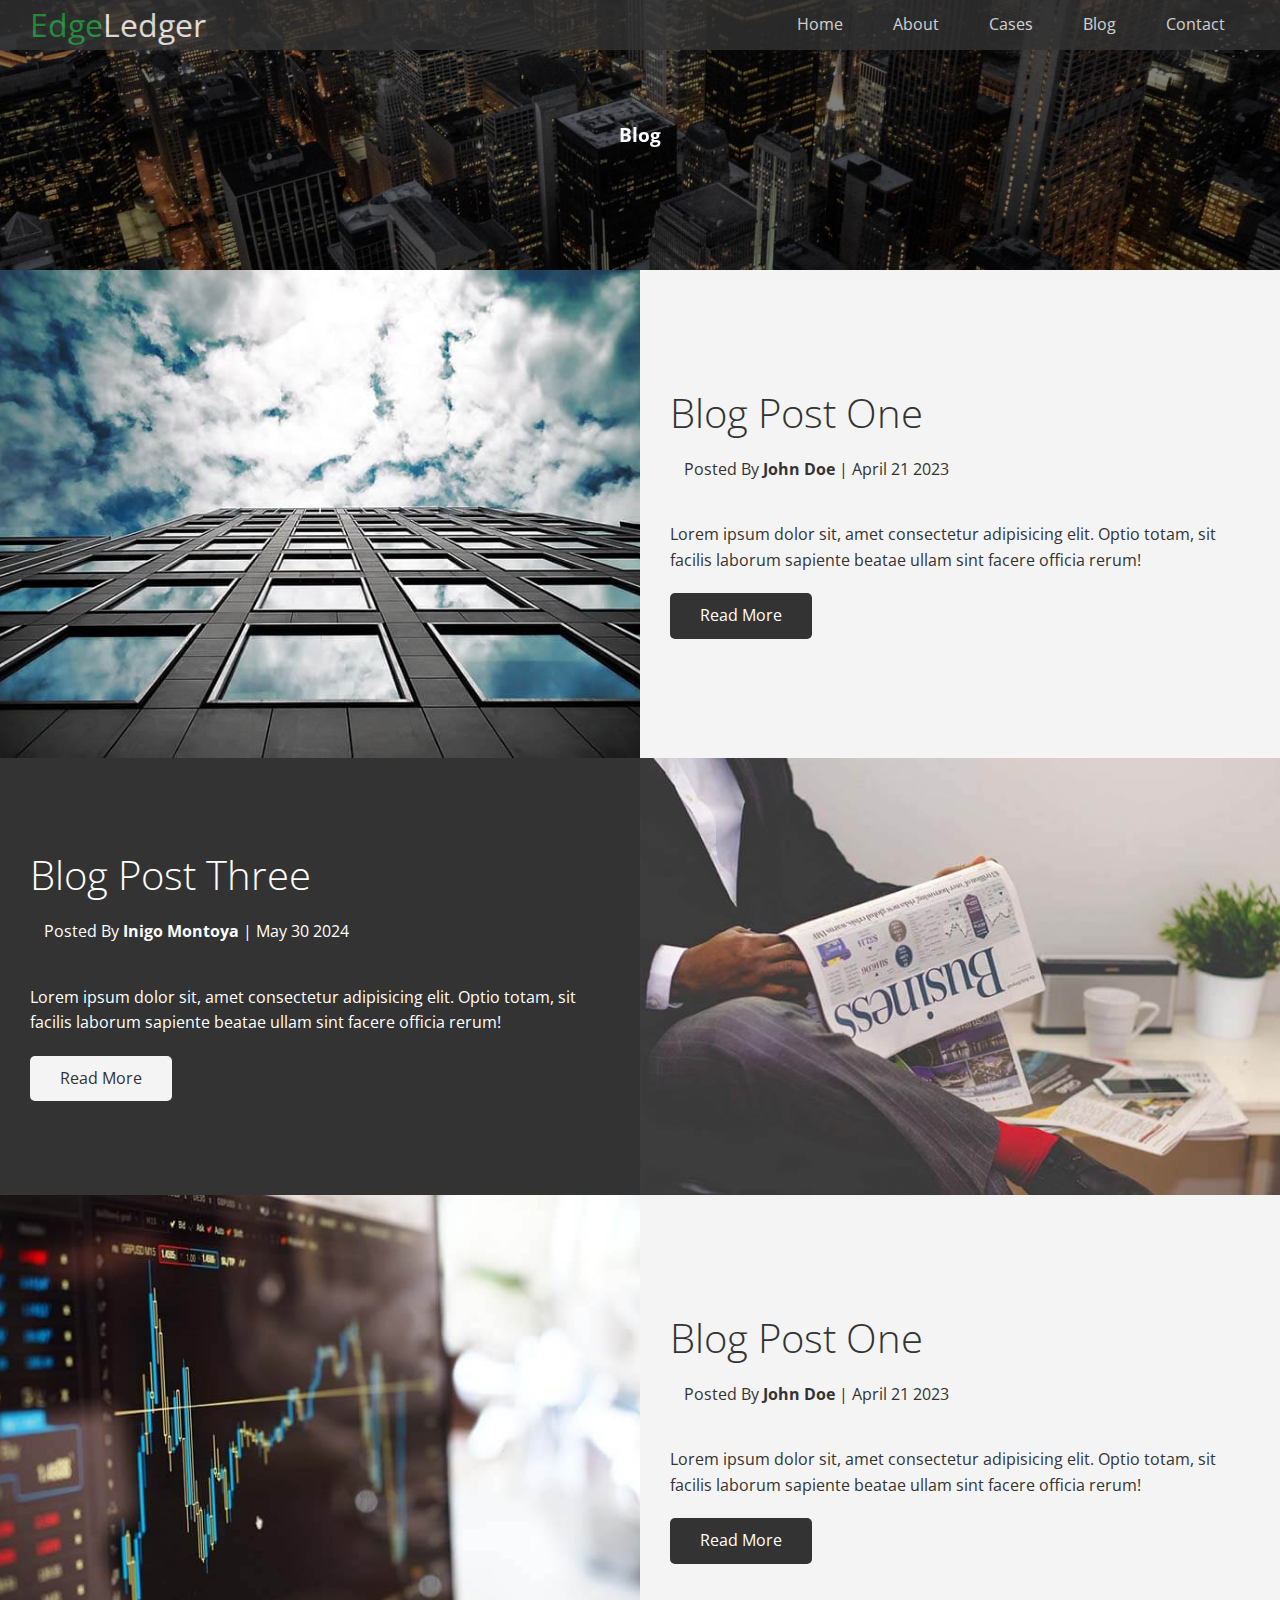
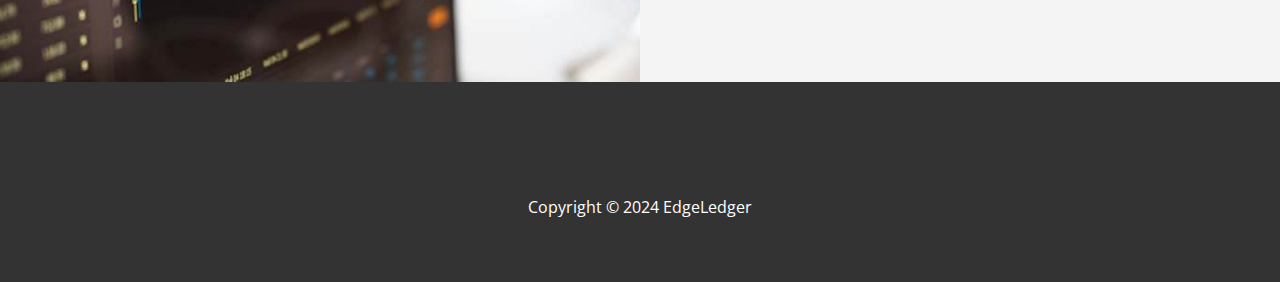
==== blog.html @ 83b9be52 "completed blog section" ====
<!DOCTYPE html>
<html lang="en">
<head>
    <meta charset="UTF-8">
    <meta name="viewport" content="width=device-width, initial-scale=1.0">
    <title>Welcome to EdgeLedger</title>
    <link rel="stylesheet" href="/css/styles.css">
    <link rel="stylesheet" href="/css/utilities.css">
    <link rel="stylesheet" href="https://cdnjs.cloudflare.com/ajax/libs/font-awesome/4.7.0/css/font-awesome.min.css">
</head>
<body>
    <header class="hero blog">
        <div class="navbar">
            <div id="navbar">
                <h1 class="logo">
                    <span class="text-primary">Edge</span>Ledger
                </h1>
            </div>
            <nav>
                <ul class="nav-link">
                    <li><a href="index.html">Home</a></li>
                    <li><a href="index.html#about">About</a></li>
                    <li><a href="index.html#cases">Cases</a></li>
                    <li><a href="index.html#blogs">Blog</a></li>
                    <li><a href="idex.html#contact">Contact</a></li>
                </ul>
            </nav>
        </div>

        <div class="content">
            <h3>Blog</h3>
            
        </div>
    </header>

    <main>
        <article class="solutions flex-columns">
            <div class="row">
                <div class="columns">
                    <div class="column-1">
                        <img src="images/blog/blog1.jpg" alt="">
                    </div>
                </div>
                <div class="columns">
                    <div class="column-2 bg-light">
                        <h2>Blog Post One</h2>
                        <p class="meta">
                            <i class="fas fa-user"></i>
                             Posted By <strong>John Doe</strong> | April 21 2023
                        </p>
                        <p>
                          Lorem ipsum dolor sit, amet consectetur 
                          adipisicing elit. Optio totam, sit facilis 
                          laborum sapiente beatae ullam sint facere officia rerum!
                        </p>
                        <a href="post.html" class="btn btn-dark">
                            <i class="fas fa-chevron"></i>
                            Read More
                        </a>
                    </div>
                </div>
            </div>
        </article>
        <article class="solutions flex-columns">
            <div class="row row-reverse">
                <div class="columns">
                    <div class="column-1">
                        <img src="images/blog/blog2.jpg" alt="">
                    </div>
                </div>
                <div class="columns">
                    <div class="column-2 bg-dark">
                        <h2>Blog Post Three</h2>
                        <p class="meta">
                            <i class="fas fa-user"></i>
                             Posted By <strong>Inigo Montoya</strong> | May 30 2024
                        </p>
                        <p>
                          Lorem ipsum dolor sit, amet consectetur 
                          adipisicing elit. Optio totam, sit facilis 
                          laborum sapiente beatae ullam sint facere officia rerum!
                        </p>
                        <a href="post.html" class="btn btn-light">
                            <i class="fas fa-chevron"></i>
                            Read More
                        </a>
                    </div>
                </div>
            </div>
        </article>
        <article class="solutions flex-columns">
            <div class="row">
                <div class="columns">
                    <div class="column-1">
                        <img src="images/blog/blog3.jpg" alt="">
                    </div>
                </div>
                <div class="columns">
                    <div class="column-2 bg-light">
                        <h2>Blog Post One</h2>
                        <p class="meta">
                            <i class="fas fa-user"></i>
                             Posted By <strong>John Doe</strong> | April 21 2023
                        </p>
                        <p>
                          Lorem ipsum dolor sit, amet consectetur 
                          adipisicing elit. Optio totam, sit facilis 
                          laborum sapiente beatae ullam sint facere officia rerum!
                        </p>
                        <a href="post.html" class="btn btn-dark">
                            <i class="fas fa-chevron"></i>
                            Read More
                        </a>
                    </div>
                </div>
            </div>
        </article>
    </main>
    <footer class="footer bg-dark">
        <div class="social">
            <a href=""><i class="fab fa-facebook fa-2x"></i></a>
            <a href=""><i class="fab fa-tweeter  fa-2x"></i></a>
            <a href=""><i class="fa fab-linkedin  fa-2x"></i></a>
            <a href=""><i class="fa fab-instagram  fa-2x"></i></a>
        </div>
        <p>Copyright &copy; 2024 EdgeLedger</p>
    </footer>
</body>
</html>
---- css/styles.css ----
@import url('https://fonts.googleapis.com/css2?family=Open+Sans:ital,wght@0,300..800;1,300..800&display=swap');

* {
    box-sizing: border-box;
    margin: 0;
    padding: 0;
}

body {
    font-family: 'open sans', sans-serif;
    background-color: #fff;
    color: #333;
    line-height: 1.6;
}

ul {
    list-style: none;
}

a {
    color: #333;
    text-decoration: none;
}

h1, h2 {
    font-weight: 300;
    line-height: 1.2;
}

p {
    margin: 10px 0;
}

img {
    width: 100%;
}

/* navbar */
.navbar {
    display: flex;
    align-items: center;
    justify-content: space-between;
    background-color: #333;
    color: #fff;
    opacity: 0.8;
    width: 100%;
    height: 50px;
    position: fixed;
    top: 0px;
    padding: 0 30px;
}

.navbar a {
    color: #fff;
    padding: 10px 20px;
    margin: 0 5px;
}

.navbar a:hover{
    border-bottom: #28a745 2px solid;
}

.navbar ul {
    display: flex;
}

.navbar .logo {
    font-weight: 400;
}

/* header */
.hero {
    background: url('../images/home/showcase.jpg') no-repeat center center/cover;
    height: 100vh;
    position: relative;
    color: #fff;
}

.hero .content {
    display: flex;
    flex-direction: column;
    align-items: center;
    justify-content: center;
    text-align: center;
    height: 100%;
    padding: 0 20px;
}

.hero .content h1 {
    font-size: 55px;
}

.hero .content p {
    font-size: 23px;
    max-width: 600px;
    margin: 20px 0 30px;
}

.hero::before {
    content: "";
    position: absolute;
    top: 0;
    left: 0;
    width: 100%;
    height: 100%;
    background: rgba(0,0,0,.5)
}
.hero * {
    z-index: 2;
}

.hero.blog {
    background-image: url('../images/home/blog.jpg') no-repeat center center/cover;
    height: 30vh;
}

.icons {
    padding: 30px;
}

.icons h3 {
    font-weight: bold;
    margin-bottom: 15px;
}

.icons i {
    background-color: #28a745;
    border-radius: 50%;
    padding: 1rem;
    color: #fff;
    margin-bottom: 15px;
}

.column img:hover {
    opacity: 0.6;
}

/* blogs section */
.blogs {
    padding: 5px 0 30px;
}

/* team section */


.team .column img {
    width: 20rem;
    border-radius: 50%;
}

/* contact */
.callback-form {
    width: 100%;
    padding: 20px 0;
}

.callback-form label {
    display: block;
    margin-bottom: 5px;
}

.callback-form .form-control {
    margin-bottom: 15px;
}

.callback-form input {
    width: 100%;
    padding: 4px;
    height: 40px;
    border: #f5f5f5 1px solid;
}

.callback-form input:focus {
    outline-color: #28a745;
}
.callback-form .btn {
    padding: 12px 0;
    margin-top: 20px;
}

/* post */

.post{
    padding: 50px 30px;
}

.post h2 {
    font-size: 40px;
    margin-bottom: 20px;
    padding-bottom: 10px;
    border-bottom: #ccc solid 1px;
}

.post .meta {
    margin-bottom: 30px;
}

.post img {
    width: 300px;
    border-radius: 50%;
    display: block;
    margin: 0 auto 30px;
}
/* footer */
.footer {
    display: flex;
    flex-direction: column;
    align-items: center;
    justify-content: center;
    align-items: center;
    height: 200px;
}

.footer a {
    color: #fff;
}

.footer a:hover {
    color: #28a745;
}

.footer .social > * {
    margin-right: 30px;
}
---- css/utilities.css ----
.text-primary {
    color: #28a745;
}

.text-secondary {
    color: #0284d0;
}

.btn {
    cursor: pointer;
    display: inline-block;
    padding: 10px 30px;
    background: #28a745;
    color: #fff;
    border: none;
    border-radius: 5px;
}

.btn:hover {
    opacity: 0.9;
}

.btn-primary, .bg-primary{
    background: #28a745;
    color: #fff;
}

.btn-secondary, .bg-secondary{
    background: #0284d0;
    color: #fff;
}

.btn-dark, .bg-dark{
    background: #333;
    color: #fff;
}

.btn-light, .bg-light{
    background-color: #f4f4f4;
    color: #333;
}

.btn-outline {
    background: none;
    border: 1px solid #fff;
}

/* flex items */
.flex-items {
    display: flex;
    align-items: center;
    justify-content: center;
    text-align: center;
    height: 100%;
}

.flex-items > div {
    padding: 20px;
}

.flex-columns .row{
    display: flex;
    flex-wrap: wrap;
    width: 100%;
}

.flex-columns .columns {
    display: flex;
    flex-direction: column;
    flex-basis: 100%;
    flex: 1;
}

.flex-columns .columns .column-1,
.flex-columns .columns .column-2{
    height: 100%;
}

.flex-columns img{
    width: 100%;
    height: 100%;
    object-fit: cover;
}

.flex-columns .column-2 {
    display: flex;
    flex-direction: column;
    height: 100%;
    align-items: flex-start;
    justify-content: center;
    padding: 30px;
}

.flex-columns h2 {
    font-size: 40px;
    font-weight: 100;
}

.flex-columns p{
    margin: 20px 0;
}

.row-reverse {
    display: flex;
    flex-direction: row-reverse;
}

.section-header {
    display: flex;
    padding: 30px;
    flex-direction: column;
    align-items: center;
    justify-content: center;
    text-align: center;
}
.section-header h2 {
   font-size: 40px;
   margin: 20px 0;
}
.section-padding {
    padding: 20px 20px 40px;
}

/* flex grid */
.flex-grid .row {
    display: flex;
    flex-wrap: wrap;
    padding: 0 4px;
}
.flex-grid .column {
    flex: 25%;
    max-width: 25%;
    padding: 0 4px;
}



/*  mobile  */
@media(max-width: 768px){
    .navbar{
        flex-direction: column;
        align-items: center;
        justify-content: center;
        height: 120px;
        padding: 20px;
    }
    .navbar a {
        padding: 10px 10px;
        margin: 0 3px;
    }
    .flex-items {
        flex-direction: column;
    }
    .flex-columns .columns, .flex-grid .column {
        flex: 100%;
        max-width: 100%;
    }
    .team img {
        width: 70%;
    }
}
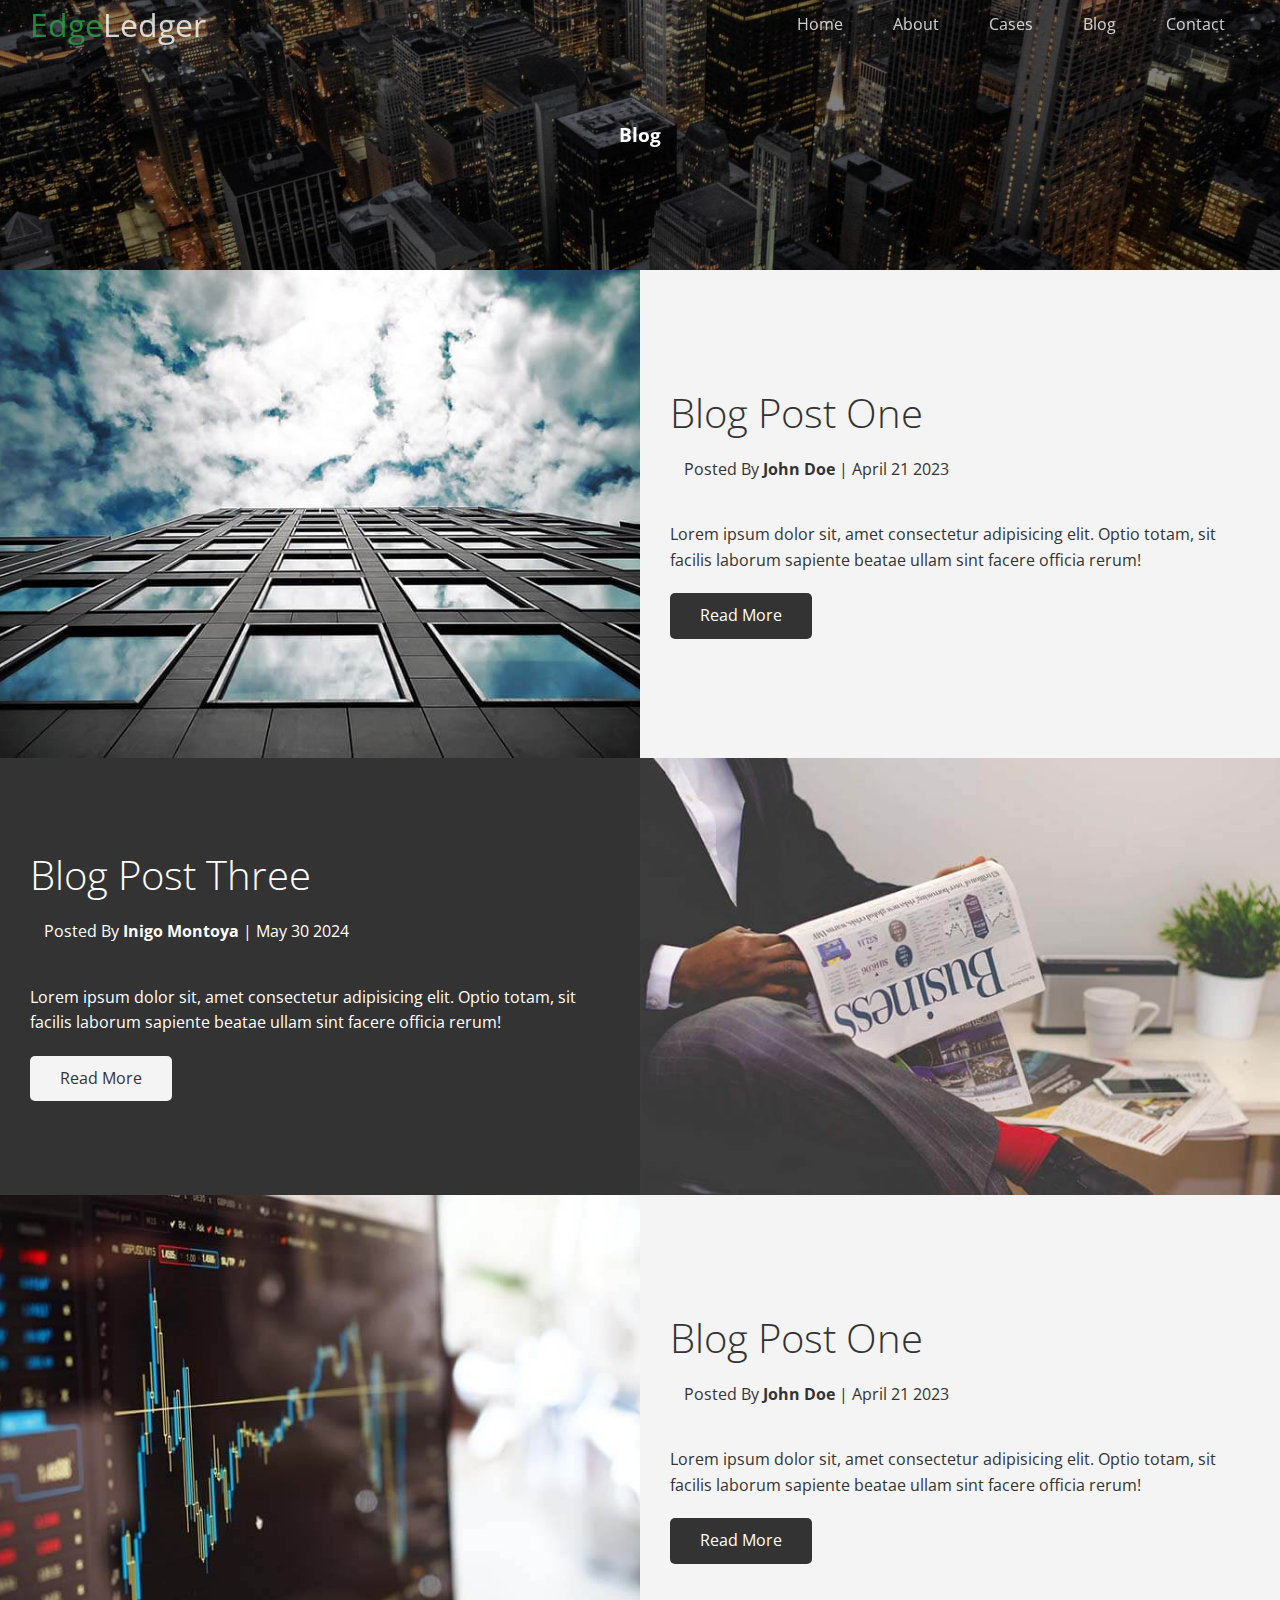
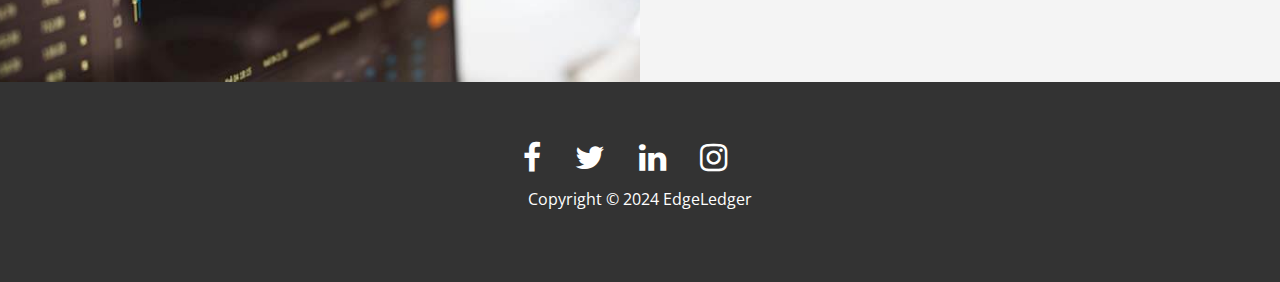
==== commit 6caf6107: "completed full site development." ====
--- a/blog.html
+++ b/blog.html
@@ -1,5 +1,6 @@
 <!DOCTYPE html>
 <html lang="en">
+
 <head>
     <meta charset="UTF-8">
     <meta name="viewport" content="width=device-width, initial-scale=1.0">
@@ -8,14 +9,14 @@
     <link rel="stylesheet" href="/css/utilities.css">
     <link rel="stylesheet" href="https://cdnjs.cloudflare.com/ajax/libs/font-awesome/4.7.0/css/font-awesome.min.css">
 </head>
+
 <body>
     <header class="hero blog">
-        <div class="navbar">
-            <div id="navbar">
-                <h1 class="logo">
-                    <span class="text-primary">Edge</span>Ledger
-                </h1>
-            </div>
+        <div id="navbar" class="navbar top">
+            <h1 class="logo">
+                <span class="text-primary">Edge</span>Ledger
+            </h1>
+
             <nav>
                 <ul class="nav-link">
                     <li><a href="index.html">Home</a></li>
@@ -29,7 +30,7 @@
 
         <div class="content">
             <h3>Blog</h3>
-            
+
         </div>
     </header>
 
@@ -46,12 +47,12 @@
                         <h2>Blog Post One</h2>
                         <p class="meta">
                             <i class="fas fa-user"></i>
-                             Posted By <strong>John Doe</strong> | April 21 2023
+                            Posted By <strong>John Doe</strong> | April 21 2023
                         </p>
                         <p>
-                          Lorem ipsum dolor sit, amet consectetur 
-                          adipisicing elit. Optio totam, sit facilis 
-                          laborum sapiente beatae ullam sint facere officia rerum!
+                            Lorem ipsum dolor sit, amet consectetur
+                            adipisicing elit. Optio totam, sit facilis
+                            laborum sapiente beatae ullam sint facere officia rerum!
                         </p>
                         <a href="post.html" class="btn btn-dark">
                             <i class="fas fa-chevron"></i>
@@ -73,12 +74,12 @@
                         <h2>Blog Post Three</h2>
                         <p class="meta">
                             <i class="fas fa-user"></i>
-                             Posted By <strong>Inigo Montoya</strong> | May 30 2024
+                            Posted By <strong>Inigo Montoya</strong> | May 30 2024
                         </p>
                         <p>
-                          Lorem ipsum dolor sit, amet consectetur 
-                          adipisicing elit. Optio totam, sit facilis 
-                          laborum sapiente beatae ullam sint facere officia rerum!
+                            Lorem ipsum dolor sit, amet consectetur
+                            adipisicing elit. Optio totam, sit facilis
+                            laborum sapiente beatae ullam sint facere officia rerum!
                         </p>
                         <a href="post.html" class="btn btn-light">
                             <i class="fas fa-chevron"></i>
@@ -100,12 +101,12 @@
                         <h2>Blog Post One</h2>
                         <p class="meta">
                             <i class="fas fa-user"></i>
-                             Posted By <strong>John Doe</strong> | April 21 2023
+                            Posted By <strong>John Doe</strong> | April 21 2023
                         </p>
                         <p>
-                          Lorem ipsum dolor sit, amet consectetur 
-                          adipisicing elit. Optio totam, sit facilis 
-                          laborum sapiente beatae ullam sint facere officia rerum!
+                            Lorem ipsum dolor sit, amet consectetur
+                            adipisicing elit. Optio totam, sit facilis
+                            laborum sapiente beatae ullam sint facere officia rerum!
                         </p>
                         <a href="post.html" class="btn btn-dark">
                             <i class="fas fa-chevron"></i>
@@ -118,12 +119,36 @@
     </main>
     <footer class="footer bg-dark">
         <div class="social">
-            <a href=""><i class="fab fa-facebook fa-2x"></i></a>
-            <a href=""><i class="fab fa-tweeter  fa-2x"></i></a>
-            <a href=""><i class="fa fab-linkedin  fa-2x"></i></a>
-            <a href=""><i class="fa fab-instagram  fa-2x"></i></a>
+            <a href=""><i class="fa fa-facebook fa-2x"></i></a>
+            <a href=""><i class="fa fa-twitter  fa-2x"></i></a>
+            <a href=""><i class="fa fa-linkedin  fa-2x"></i></a>
+            <a href=""><i class="fa fa-instagram  fa-2x"></i></a>
         </div>
         <p>Copyright &copy; 2024 EdgeLedger</p>
     </footer>
+    <script>
+        const navbar = document.getElementById('navbar');
+        let scrolled = false;
+
+        window.onscroll = function () {
+            if (window.pageYOffset > 100) {
+                navbar.classList.remove('top');
+                if (!scrolled) {
+                    navbar.style.transform = 'translateY(-70px)';
+                }
+                setTimeout(function () {
+                    navbar.style.transform = 'translateY(0)';
+                    scrolled = true;
+                }, 200);
+
+            }
+            else {
+                navbar.classList.add('top');
+                scrolled = false;
+            }
+        }
+
+    </script>
 </body>
+
 </html>--- a/css/styles.css
+++ b/css/styles.css
@@ -1,4 +1,3 @@
-
 @import url('https://fonts.googleapis.com/css2?family=Open+Sans:ital,wght@0,300..800;1,300..800&display=swap');
 
 * {
@@ -23,7 +22,8 @@
     text-decoration: none;
 }
 
-h1, h2 {
+h1,
+h2 {
     font-weight: 300;
     line-height: 1.2;
 }
@@ -49,7 +49,13 @@
     position: fixed;
     top: 0px;
     padding: 0 30px;
-}
+    transition: .5s;
+}
+
+.navbar.top {
+    background: transparent;
+}
+
 
 .navbar a {
     color: #fff;
@@ -57,7 +63,7 @@
     margin: 0 5px;
 }
 
-.navbar a:hover{
+.navbar a:hover {
     border-bottom: #28a745 2px solid;
 }
 
@@ -68,6 +74,7 @@
 .navbar .logo {
     font-weight: 400;
 }
+
 
 /* header */
 .hero {
@@ -104,8 +111,9 @@
     left: 0;
     width: 100%;
     height: 100%;
-    background: rgba(0,0,0,.5)
-}
+    background: rgba(0, 0, 0, .5)
+}
+
 .hero * {
     z-index: 2;
 }
@@ -174,6 +182,7 @@
 .callback-form input:focus {
     outline-color: #28a745;
 }
+
 .callback-form .btn {
     padding: 12px 0;
     margin-top: 20px;
@@ -181,7 +190,7 @@
 
 /* post */
 
-.post{
+.post {
     padding: 50px 30px;
 }
 
@@ -202,13 +211,14 @@
     display: block;
     margin: 0 auto 30px;
 }
+
 /* footer */
 .footer {
     display: flex;
     flex-direction: column;
     align-items: center;
     justify-content: center;
-    align-items: center;
+    text-align: center;
     height: 200px;
 }
 
@@ -220,6 +230,6 @@
     color: #28a745;
 }
 
-.footer .social > * {
+.footer .social>* {
     margin-right: 30px;
 }